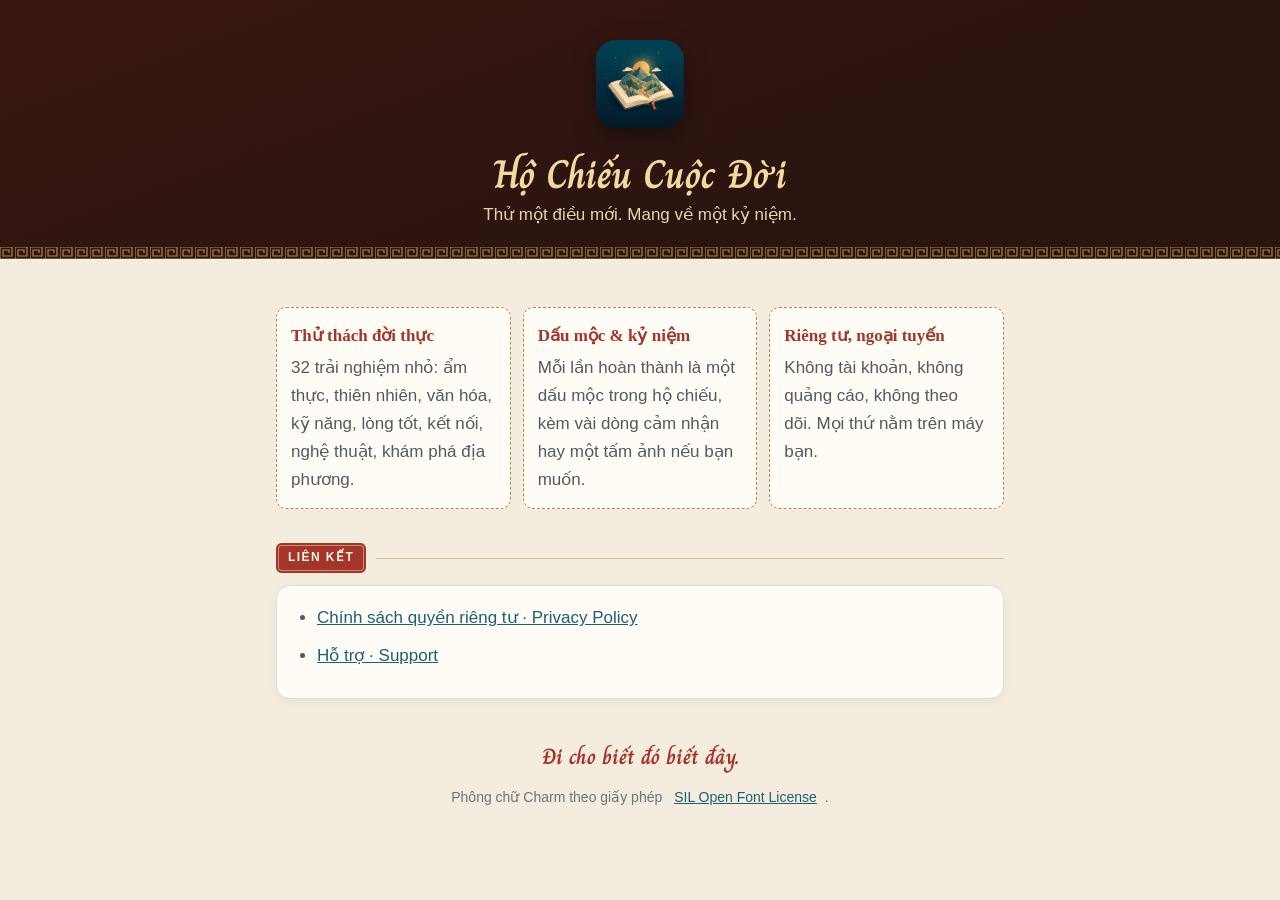
==== index.html @ 9b8b3be5 "Add landing, privacy policy and support pages" ====
<!doctype html>
<html lang="vi">
<head>
<meta charset="utf-8">
<meta name="viewport" content="width=device-width, initial-scale=1">
<title>Hộ Chiếu Cuộc Đời</title>
<meta name="description" content="Thử một điều mới. Mang về một kỷ niệm. Sưu tầm trải nghiệm đời thực qua thử thách, dấu mộc và kỷ niệm.">
<link rel="icon" href="icon.png">
<link rel="stylesheet" href="style.css">
</head>
<body>
<header class="hero">
  <img src="icon.png" alt="Biểu tượng Hộ Chiếu Cuộc Đời">
  <h1>Hộ Chiếu Cuộc Đời</h1>
  <p>Thử một điều mới. Mang về một kỷ niệm.</p>
</header>

<main class="wrap">
  <div class="summary" style="margin-top:24px">
    <div class="seal"><b>Thử thách đời thực</b>32 trải nghiệm nhỏ: ẩm thực, thiên nhiên, văn hóa, kỹ năng, lòng tốt, kết nối, nghệ thuật, khám phá địa phương.</div>
    <div class="seal"><b>Dấu mộc &amp; kỷ niệm</b>Mỗi lần hoàn thành là một dấu mộc trong hộ chiếu, kèm vài dòng cảm nhận hay một tấm ảnh nếu bạn muốn.</div>
    <div class="seal"><b>Riêng tư, ngoại tuyến</b>Không tài khoản, không quảng cáo, không theo dõi. Mọi thứ nằm trên máy bạn.</div>
  </div>

  <div class="sign"><span>Liên kết</span></div>
  <div class="card">
    <ul>
      <li><a href="privacy/">Chính sách quyền riêng tư · Privacy Policy</a></li>
      <li><a href="support/">Hỗ trợ · Support</a></li>
    </ul>
  </div>

  <footer>
    <p class="quote">Đi cho biết đó biết đây.</p>
    <p class="muted">Phông chữ Charm theo giấy phép <a href="Charm-OFL.txt">SIL Open Font License</a>.</p>
  </footer>
</main>
</body>
</html>
---- style.css ----
@font-face {
  font-family: "Charm"; font-weight: 700; font-display: swap;
  src: url("Charm-Bold.ttf") format("truetype");
}
:root {
  --bg: #F4EDDF; --paper: #FFFCF5; --edge: #E4DED2; --rule: #B8893A;
  --ink: #24323A; --ink-2: #4F5C62; --muted: #68757A;
  --son: #A3352A; --lam: #1C6172; --gold: #E2B962; --lacquer: #2A1410;
}
@media (prefers-color-scheme: dark) {
  :root:not([data-theme="light"]) {
    --bg: #141B1F; --paper: #1D262B; --edge: #2F3A40; --rule: #E2B962;
    --ink: #F3EEE4; --ink-2: #C5CCCE; --muted: #99A4A8; --son: #E07A68; --lam: #6FB3C2;
  }
}
* { box-sizing: border-box; }
html { -webkit-text-size-adjust: 100%; }
body {
  margin: 0; background: var(--bg); color: var(--ink-2);
  font: 17px/1.65 -apple-system, BlinkMacSystemFont, "Segoe UI", Roboto, sans-serif;
}
.wrap { max-width: 760px; margin: 0 auto; padding: 24px 16px 64px; }

/* Black-red lacquer hero with a gold hồi văn band. */
header.hero {
  background: linear-gradient(160deg, #3A1712, var(--lacquer) 70%);
  color: #F1D9A0; padding: 40px 16px 30px; text-align: center; position: relative;
}
header.hero::after {
  content: ""; position: absolute; left: 0; right: 0; bottom: 0; height: 12px;
  background: url("data:image/svg+xml,%3Csvg xmlns='http://www.w3.org/2000/svg' width='15' height='12' viewBox='0 0 15 12'%3E%3Cpath d='M0 12V0h12v9H3V3h6v3M0 12h15' fill='none' stroke='%23E2B962' stroke-width='1.2'/%3E%3C/svg%3E") repeat-x;
  opacity: .7;
}
header.hero img { width: 88px; height: 88px; border-radius: 20px; box-shadow: 0 8px 24px rgba(0,0,0,.4); }
header.hero h1 { font-family: "Charm", "New York", Georgia, serif; font-size: 40px; line-height: 1.15; margin: 14px 0 4px; color: #F1D9A0; }
header.hero p { margin: 0; color: #E8D4AE; }
.date {
  display: inline-block; margin-top: 14px; padding: 4px 12px; border: 1px solid rgba(241,217,160,.4);
  border-radius: 6px; font-size: 13px; letter-spacing: .06em; color: #F1D9A0;
}
.lang { margin-top: 12px; font-size: 14px; }
.lang a { color: #F1D9A0; margin: 0 6px; }

.sign { display: flex; align-items: center; gap: 10px; margin: 34px 0 12px; }
.sign span {
  background: var(--son); color: #FFF6E3; border-radius: 6px; padding: 5px 12px;
  font-size: 12px; font-weight: 700; letter-spacing: .12em; text-transform: uppercase;
  box-shadow: inset 0 0 0 2px var(--son), inset 0 0 0 3px rgba(241,217,160,.55);
}
.sign::after { content: ""; flex: 1; border-top: 1.5px solid var(--rule); opacity: .5; }

.card {
  background: var(--paper); border: 1px solid var(--edge); border-radius: 14px;
  padding: 18px 20px; box-shadow: 0 3px 10px rgba(36,50,58,.06);
}
.card + .card { margin-top: 12px; }
h2, h3 { font-family: "New York", "Iowan Old Style", Georgia, serif; color: var(--ink); line-height: 1.3; }
h2 { font-size: 22px; margin: 0 0 8px; }
h3 { font-size: 18px; margin: 16px 0 6px; }
p, li { margin: 0 0 10px; }
ul { padding-left: 20px; margin: 0 0 10px; }
strong { color: var(--ink); }
a { color: var(--lam); }
.summary { display: grid; grid-template-columns: repeat(auto-fit, minmax(200px, 1fr)); gap: 12px; }
.seal {
  background: var(--paper); border: 1.5px dashed var(--rule); border-radius: 10px; padding: 14px;
}
.seal b { display: block; color: var(--son); font-family: "New York", Georgia, serif; font-size: 17px; margin-bottom: 4px; }
table { width: 100%; border-collapse: collapse; font-size: 15px; }
th, td { text-align: left; vertical-align: top; padding: 10px 8px; border-top: 1px dashed var(--edge); }
th { color: var(--ink); font-weight: 600; white-space: nowrap; }
.muted { color: var(--muted); font-size: 14px; }
hr.lang-split { border: 0; height: 12px; margin: 48px 0 0; opacity: .6;
  background: url("data:image/svg+xml,%3Csvg xmlns='http://www.w3.org/2000/svg' width='15' height='12' viewBox='0 0 15 12'%3E%3Cpath d='M0 12V0h12v9H3V3h6v3M0 12h15' fill='none' stroke='%23B8893A' stroke-width='1.2'/%3E%3C/svg%3E") repeat-x; }
footer { margin-top: 40px; text-align: center; color: var(--muted); font-size: 14px; }
footer a { margin: 0 8px; }
.quote { font-family: "Charm", Georgia, serif; font-size: 22px; color: var(--son); }
@media (max-width: 520px) { th { white-space: normal; } header.hero h1 { font-size: 34px; } }
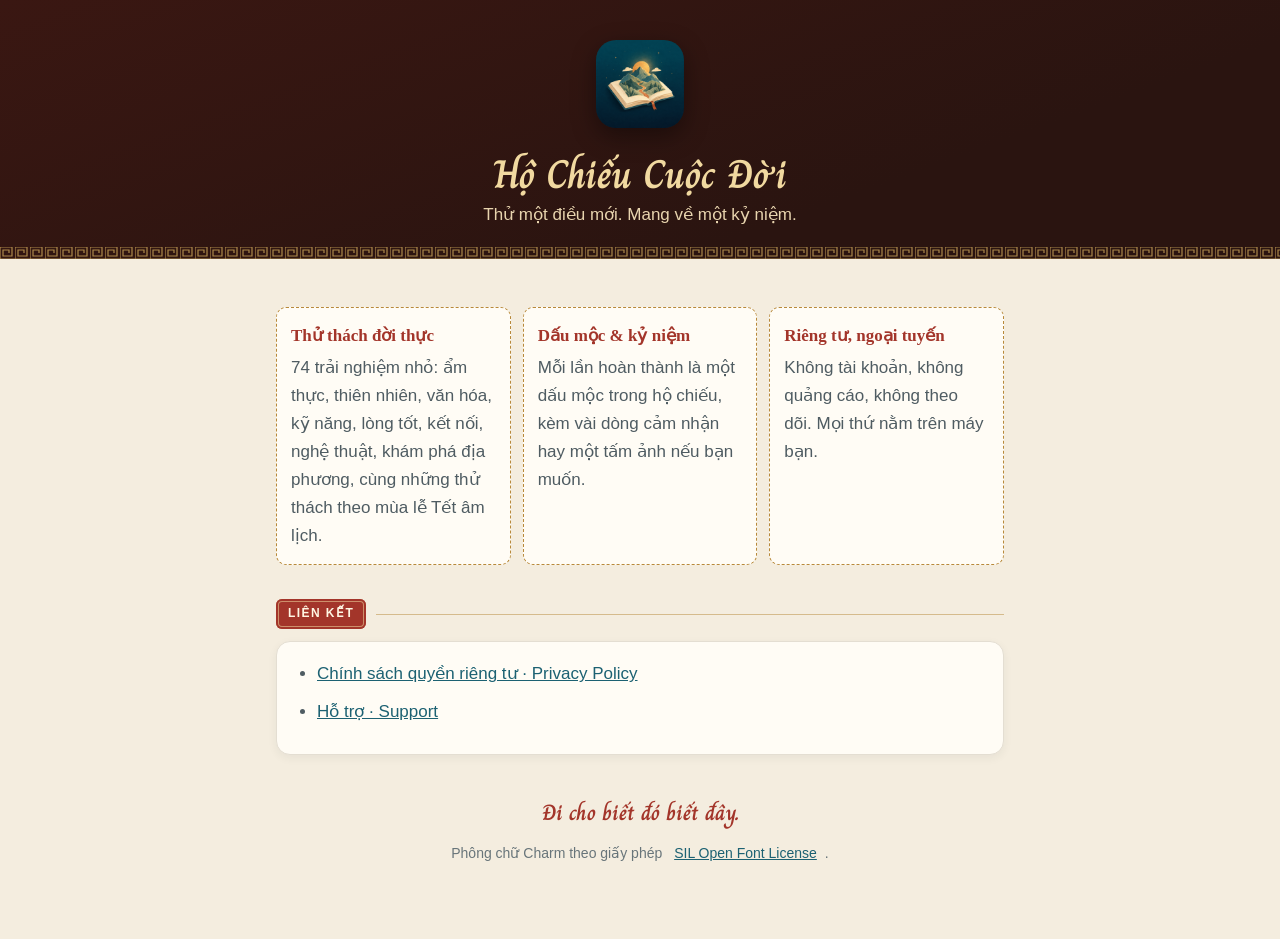
==== commit 2cd6d1fe: "Mention seasonal challenges, custom challenges and the widget" ====
--- a/index.html
+++ b/index.html
@@ -17,7 +17,7 @@
 
 <main class="wrap">
   <div class="summary" style="margin-top:24px">
-    <div class="seal"><b>Thử thách đời thực</b>32 trải nghiệm nhỏ: ẩm thực, thiên nhiên, văn hóa, kỹ năng, lòng tốt, kết nối, nghệ thuật, khám phá địa phương.</div>
+    <div class="seal"><b>Thử thách đời thực</b>74 trải nghiệm nhỏ: ẩm thực, thiên nhiên, văn hóa, kỹ năng, lòng tốt, kết nối, nghệ thuật, khám phá địa phương, cùng những thử thách theo mùa lễ Tết âm lịch.</div>
     <div class="seal"><b>Dấu mộc &amp; kỷ niệm</b>Mỗi lần hoàn thành là một dấu mộc trong hộ chiếu, kèm vài dòng cảm nhận hay một tấm ảnh nếu bạn muốn.</div>
     <div class="seal"><b>Riêng tư, ngoại tuyến</b>Không tài khoản, không quảng cáo, không theo dõi. Mọi thứ nằm trên máy bạn.</div>
   </div>
